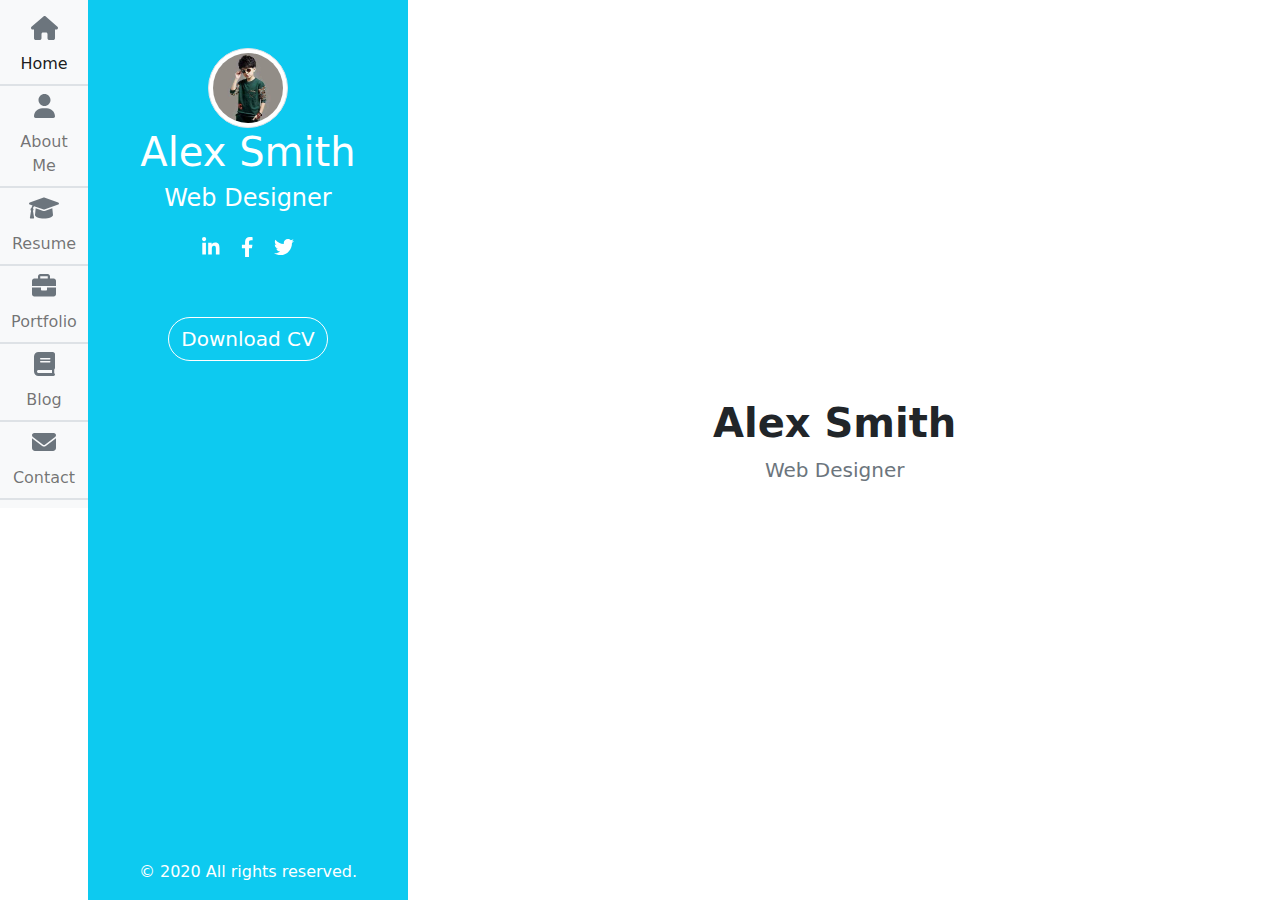
==== index.html @ 1112398a "first commit" ====
<!DOCTYPE html>
<html lang="en">
<head>
    <meta charset="UTF-8">
    <meta http-equiv="X-UA-Compatible" content="IE=edge">
    <meta name="viewport" content="width=device-width, initial-scale=1.0">
    <title>Mijanur</title>
    <link rel="stylesheet" href="css/all.min.css">
    <link rel="stylesheet" href="css/bootstrap.min.css">
    <link rel="stylesheet" href="style.css">
</head>
<body>
    <header>
        <div class="container-fluid p-0">
            <div class="row bg_height g-0">
                <div class="col-lg-1"  style="width: 88px;">
                    <nav class="navbar navbar-expand-lg bg-light ">
                        <div class="container-fluid p-0">
                          <!-- <a class="navbar-brand" href="#">Navbar</a>
                          <button class="navbar-toggler" type="button" data-bs-toggle="collapse" data-bs-target="#navbarNav" aria-controls="navbarNav" aria-expanded="false" aria-label="Toggle navigation">
                            <span class="navbar-toggler-icon"></span>
                          </button> -->
                          <div class="collapse navbar-collapse" id="navbarNav">
                            <ul class="navbar-nav d-flex flex-column ">
                              <li class="nav-item text-center border-2 mt-2 border-bottom">
                                <i class="fs-4 text-secondary fa-solid fa-house "></i>
                                <a class="nav-link active" aria-current="page" href="#">Home</a>
                              </li>
                              <li class="nav-item text-center border-2 mt-2 border-bottom">
                                <i class="fs-4 text-secondary fa-solid fa-user"></i>
                                <a class="nav-link" href="#">About Me</a>
                              </li>
                              <li class="nav-item text-center border-2 mt-2 border-bottom">
                                <i class="fs-4 text-secondary fa-solid fa-graduation-cap"></i>
                                <a class="nav-link" href="#">Resume</a>
                              </li>
                              <li class="nav-item text-center border-2 mt-2 border-bottom">
                                <i class="fs-4 text-secondary fa-solid fa-briefcase"></i>
                                <a class="nav-link" href="#">Portfolio</a>
                              </li>
                              <li class="nav-item text-center border-2 mt-2 border-bottom">
                                <i class="fs-4 text-secondary fa-solid fa-book"></i>
                                <a class="nav-link" href="#">Blog</a>
                              </li>
                              <li class="nav-item text-center border-2 mt-2 border-bottom">
                                <i class="fs-4 text-secondary fa-solid fa-envelope"></i>
                                <a class="nav-link" href="#">Contact</a>
                              </li>
                            </ul>
                          </div>
                        </div>
                      </nav>
                </div>
                <div class="col-lg-3 bg-info text-center text-white d-flex justify-content-between flex-column pt-5 ">
                    <div>
                      <img src="images/DIUzyYBUMAEyanq.jpg" alt="" class="img-fluid w-25 rounded-circle img-thumbnail">
                  <h1 class="text-white">Alex Smith</h1>
                  <h4>Web Designer</h4>
                  <div class="mt-3">
                    <i class="p-2 fs-5 fa-brands fa-linkedin-in"></i>
                    <i class="p-2 fs-5 fa-brands fa-facebook-f"></i>
                    <i class="p-2 fs-5 fa-brands fa-twitter"></i>
                  </div>
                  <a name="" id="" class="btn btn-info rounded-5 border-4 border-white text-white fs-5 mt-5 fs-5" href="#" role="button">Download CV</a>
                    </div>
                  <div class="">
                    <p>© 2020 All rights reserved.</p>
                  </div>
                </div>
                <div class="col-lg-8 d-flex align-items-center justify-content-center">
                  <div class="text-center">
                    <h1 class="fw-bolder">Alex Smith</h1>
                    <p class="text-secondary fs-5">Web Designer</p>
                  </div>
                </div>
            </div>
        </div>
    </header>






    <script src="js/all.min.js"></script>
    <script src="js/bootstrap.min.js"></script>
</body>
</html>
---- style.css ----
.bg_height {
    height: 100vh;
}
.imgChenter {
    width: 100px;
    top: -30%;
    left: 37%;
}
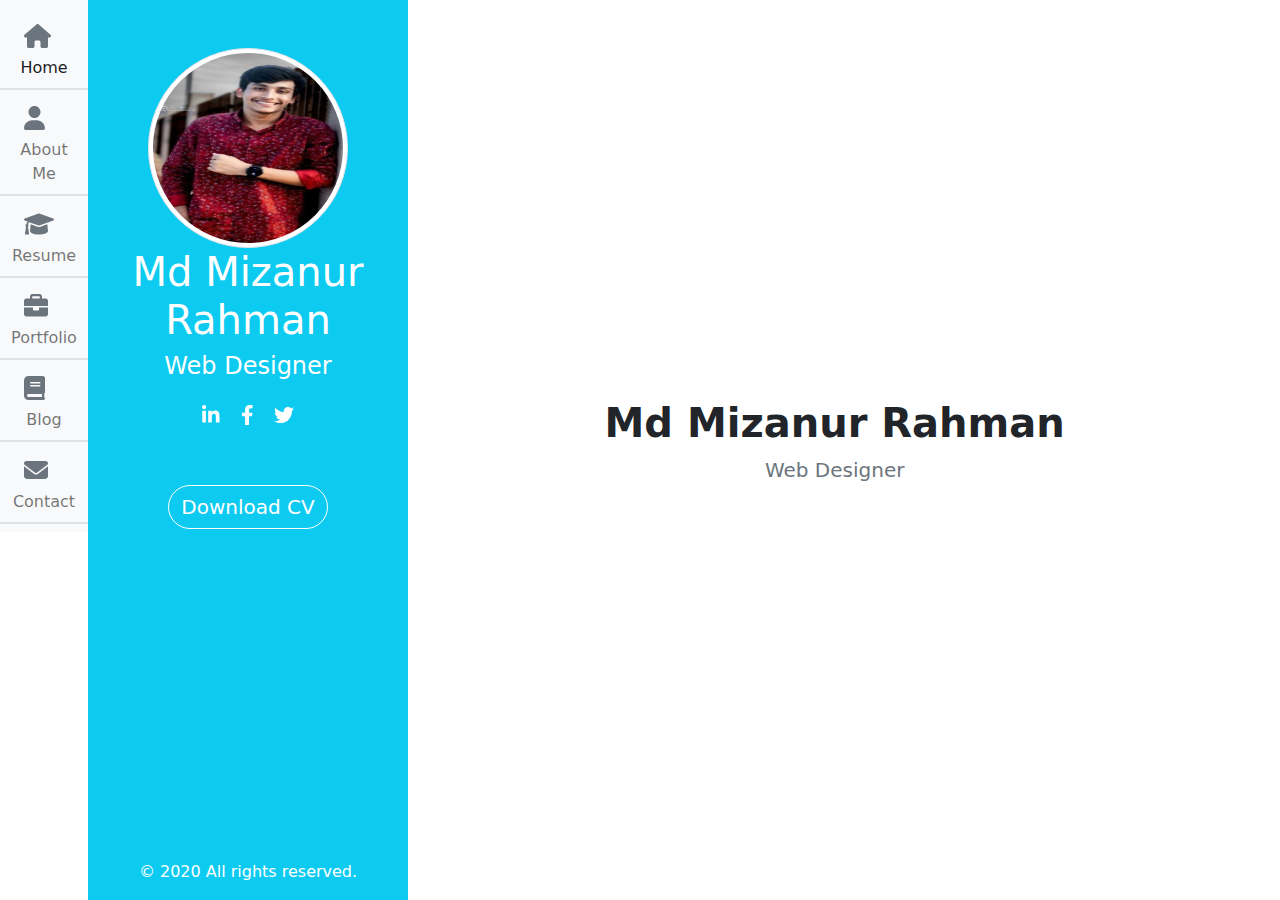
==== commit 6ed5afc3: "commant" ====
--- a/index.html
+++ b/index.html
@@ -11,70 +11,62 @@
 </head>
 <body>
     <header>
-        <div class="container-fluid p-0">
-            <div class="row bg_height g-0">
-                <div class="col-lg-1"  style="width: 88px;">
-                    <nav class="navbar navbar-expand-lg bg-light ">
-                        <div class="container-fluid p-0">
-                          <!-- <a class="navbar-brand" href="#">Navbar</a>
-                          <button class="navbar-toggler" type="button" data-bs-toggle="collapse" data-bs-target="#navbarNav" aria-controls="navbarNav" aria-expanded="false" aria-label="Toggle navigation">
-                            <span class="navbar-toggler-icon"></span>
-                          </button> -->
-                          <div class="collapse navbar-collapse" id="navbarNav">
-                            <ul class="navbar-nav d-flex flex-column ">
-                              <li class="nav-item text-center border-2 mt-2 border-bottom">
-                                <i class="fs-4 text-secondary fa-solid fa-house "></i>
-                                <a class="nav-link active" aria-current="page" href="#">Home</a>
-                              </li>
-                              <li class="nav-item text-center border-2 mt-2 border-bottom">
-                                <i class="fs-4 text-secondary fa-solid fa-user"></i>
-                                <a class="nav-link" href="#">About Me</a>
-                              </li>
-                              <li class="nav-item text-center border-2 mt-2 border-bottom">
-                                <i class="fs-4 text-secondary fa-solid fa-graduation-cap"></i>
-                                <a class="nav-link" href="#">Resume</a>
-                              </li>
-                              <li class="nav-item text-center border-2 mt-2 border-bottom">
-                                <i class="fs-4 text-secondary fa-solid fa-briefcase"></i>
-                                <a class="nav-link" href="#">Portfolio</a>
-                              </li>
-                              <li class="nav-item text-center border-2 mt-2 border-bottom">
-                                <i class="fs-4 text-secondary fa-solid fa-book"></i>
-                                <a class="nav-link" href="#">Blog</a>
-                              </li>
-                              <li class="nav-item text-center border-2 mt-2 border-bottom">
-                                <i class="fs-4 text-secondary fa-solid fa-envelope"></i>
-                                <a class="nav-link" href="#">Contact</a>
-                              </li>
-                            </ul>
-                          </div>
-                        </div>
-                      </nav>
+      <div class="container-fluid p-0">
+        <div class="row bg_height g-0">
+            <div class="col-lg-1"  style="width: 88px;">
+              <!-- nav -->
+                <nav class="navbar navbar-expand-lg bg-light ">
+                    <div class="container-fluid p-0">
+                      <div class="collapse navbar-collapse" id="navbarNav">
+                        <ul class="navbar-nav d-flex flex-column ">
+                          <li class="nav-item text-center border-2 mt-2 border-bottom">
+                            <a class="nav-link active " aria-current="page" href="index.html"><i class="fs-4 text-secondary fa-solid fa-house d-block ps-3 pb-2"></i>Home</a>
+                          </li>
+                          <li class="nav-item text-center border-2 mt-2 border-bottom">
+                            <a class="nav-link" href="aboutme.html"><i class="fs-4 text-secondary fa-solid fa-user d-block ps-3 pb-2"></i>About Me</a>
+                          </li>
+                          <li class="nav-item text-center border-2 mt-2 border-bottom">
+                            <a class="nav-link" href="Resume.html"><i class="fs-4 text-secondary fa-solid fa-graduation-cap d-block ps-3 pb-2"></i>Resume</a>
+                          </li>
+                          <li class="nav-item text-center border-2 mt-2 border-bottom">
+                            <a class="nav-link" href="portfolio.html"><i class="fs-4 text-secondary fa-solid fa-briefcase d-block ps-3 pb-2"></i>Portfolio</a>
+                          </li>
+                          <li class="nav-item text-center border-2 mt-2 border-bottom">
+                            <a class="nav-link" href="blog.html"> <i class="fs-4 text-secondary fa-solid fa-book d-block ps-3 pb-2"></i>Blog</a>
+                          </li>
+                          <li class="nav-item text-center border-2 mt-2 border-bottom">  
+                            <a class="nav-link" href="Contact.html"> <i class="fs-4 text-secondary fa-solid fa-envelope d-block ps-3 pb-2"></i>Contact</a>
+                          </li>
+                        </ul>
+                      </div>
+                    </div>
+                  </nav>
+            </div>
+            <!-- Web Designer -->
+            <div class="col-lg-3 bg-info text-center text-white d-flex justify-content-between flex-column pt-5 ">
+                <div>
+                  <img src="images/Mizanur.jpg" alt="" class="img-fluid  rounded-circle img-thumbnail rounded-5" style="width: 200px; height: 200px;">
+              <h1 class="text-white">Md Mizanur Rahman</h1>
+              <h4>Web Designer</h4>
+              <div class="mt-3">
+                <i class="p-2 fs-5 fa-brands fa-linkedin-in"></i>
+                <i class="p-2 fs-5 fa-brands fa-facebook-f"></i>
+                <i class="p-2 fs-5 fa-brands fa-twitter"></i>
+              </div>
+              <a name="" id="" class="btn btn-info rounded-5 border-4 border-white text-white fs-5 mt-5 fs-5" href="#" role="button">Download CV</a>
                 </div>
-                <div class="col-lg-3 bg-info text-center text-white d-flex justify-content-between flex-column pt-5 ">
-                    <div>
-                      <img src="images/DIUzyYBUMAEyanq.jpg" alt="" class="img-fluid w-25 rounded-circle img-thumbnail">
-                  <h1 class="text-white">Alex Smith</h1>
-                  <h4>Web Designer</h4>
-                  <div class="mt-3">
-                    <i class="p-2 fs-5 fa-brands fa-linkedin-in"></i>
-                    <i class="p-2 fs-5 fa-brands fa-facebook-f"></i>
-                    <i class="p-2 fs-5 fa-brands fa-twitter"></i>
-                  </div>
-                  <a name="" id="" class="btn btn-info rounded-5 border-4 border-white text-white fs-5 mt-5 fs-5" href="#" role="button">Download CV</a>
-                    </div>
-                  <div class="">
-                    <p>© 2020 All rights reserved.</p>
-                  </div>
-                </div>
-                <div class="col-lg-8 d-flex align-items-center justify-content-center">
-                  <div class="text-center">
-                    <h1 class="fw-bolder">Alex Smith</h1>
-                    <p class="text-secondary fs-5">Web Designer</p>
-                  </div>
-                </div>
+              <div class="">
+                <p>© 2020 All rights reserved.</p>
+              </div>
+            </div>
+            <div class="col-lg-8 d-flex align-items-center justify-content-center">
+              <div class="text-center">
+                <h1 class="fw-bolder">Md Mizanur Rahman</h1>
+                <p class="text-secondary fs-5">Web Designer</p>
+              </div>
             </div>
         </div>
+    </div>
     </header>
 
 
--- a/style.css
+++ b/style.css
@@ -6,5 +6,9 @@
     top: -30%;
     left: 37%;
 }
+.textArea{
+    width: 400px;
+    height: 200px;
+}
 
 
